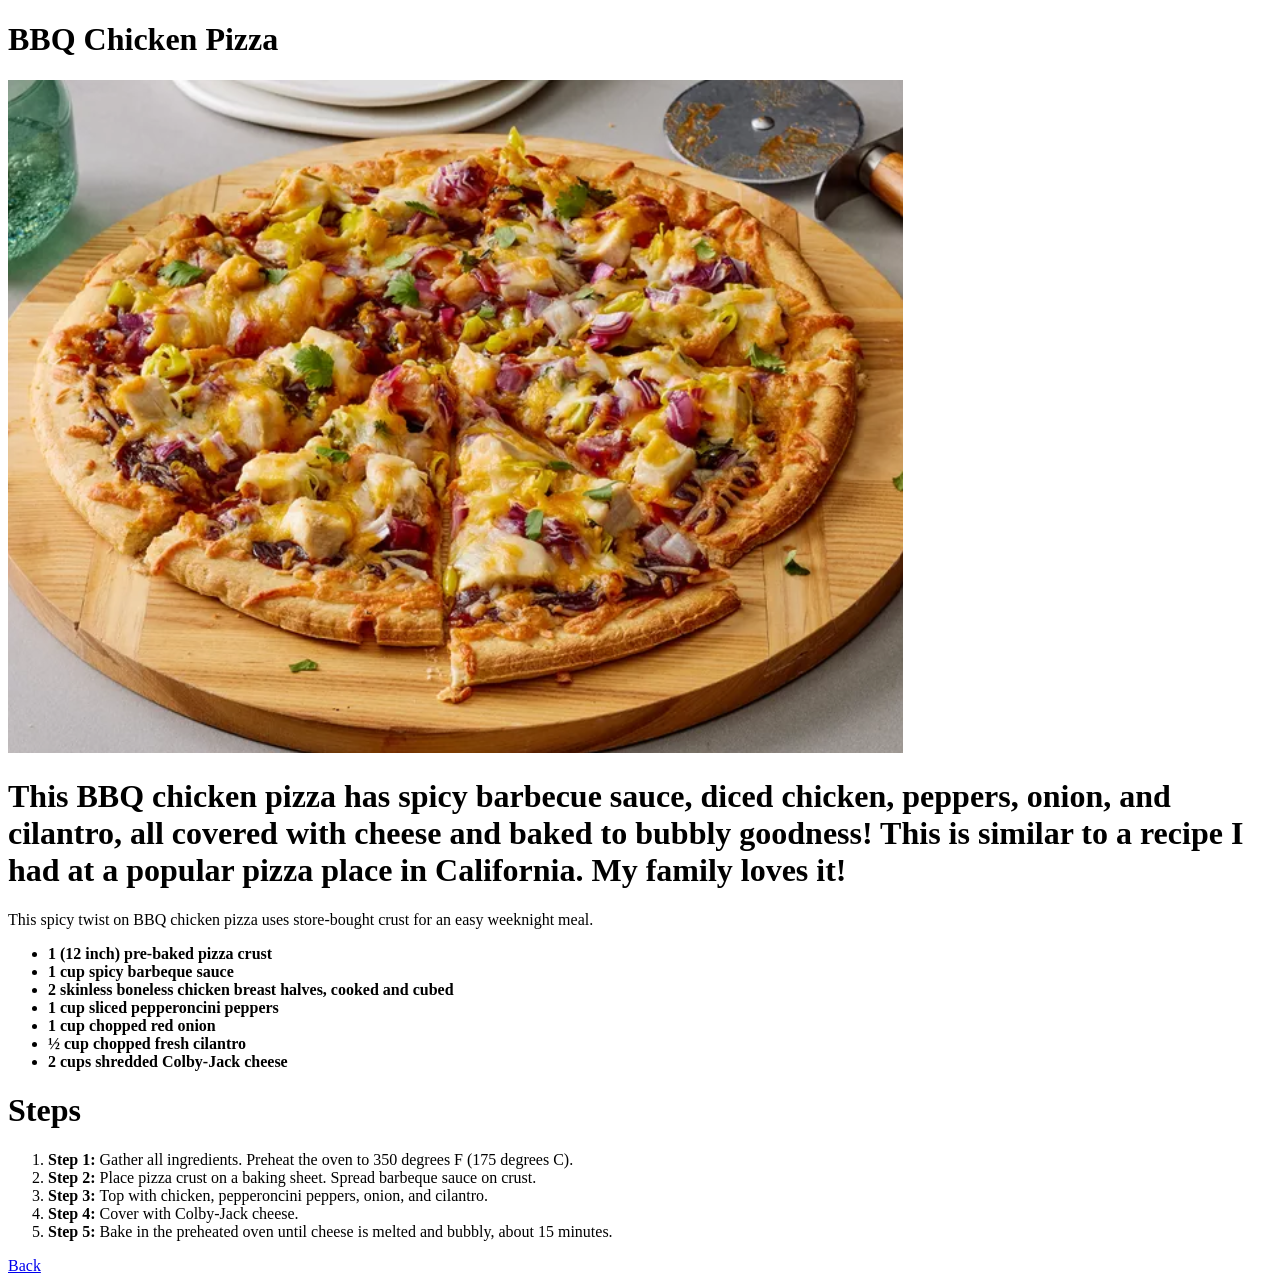
==== BBQ_Chicken_Pizza.html @ 8f9e8586 "added code to other files and finalized project for now" ====
<!DOCTYPE html>
<html lang="en">
<head>
    <meta charset="UTF-8">
    <meta name="viewport" content="width=device-width, initial-scale=1.0">
    <title>Document</title>
</head>


<body>
    <h1>BBQ Chicken Pizza</h1>
    <img src="./images/BbqChickenPizza.png">
    <h1>This BBQ chicken pizza has spicy barbecue sauce, diced chicken, peppers, onion, and cilantro, all covered with cheese and baked to bubbly goodness! This is similar to a recipe I had at a popular pizza place in California. My family loves it!</h1>
    <p>This spicy twist on BBQ chicken pizza uses store-bought crust for an easy weeknight meal.</p>
    <p></p>

    <ul>
        <li><strong>1 (12 inch) pre-baked pizza crust</strong></li>
        <li><strong>1 cup spicy barbeque sauce</strong></li>
        <li><strong>2 skinless boneless chicken breast halves, cooked and cubed</strong></li>
        <li><strong>1 cup sliced pepperoncini peppers</strong></li>
        <li><strong>1 cup chopped red onion</strong></li>
        <li><strong>½ cup chopped fresh cilantro</strong></li>
        <li><strong>2 cups shredded Colby-Jack cheese</strong></li>
    </ul>

    <h1>Steps</h1>
    <ol>
        <li><strong>Step 1: </strong>Gather all ingredients. Preheat the oven to 350 degrees F (175 degrees C).</li>
        <li><strong>Step 2: </strong>Place pizza crust on a baking sheet. Spread barbeque sauce on crust.</li>
        <li><strong>Step 3: </strong>Top with chicken, pepperoncini peppers, onion, and cilantro.</li>
        <li><strong>Step 4: </strong>Cover with Colby-Jack cheese.</li>
        <li><strong>Step 5: </strong>Bake in the preheated oven until cheese is melted and bubbly, about 15 minutes.</li>
    </ol>
    <a href="./index.html">Back</a>
</body>
</html>
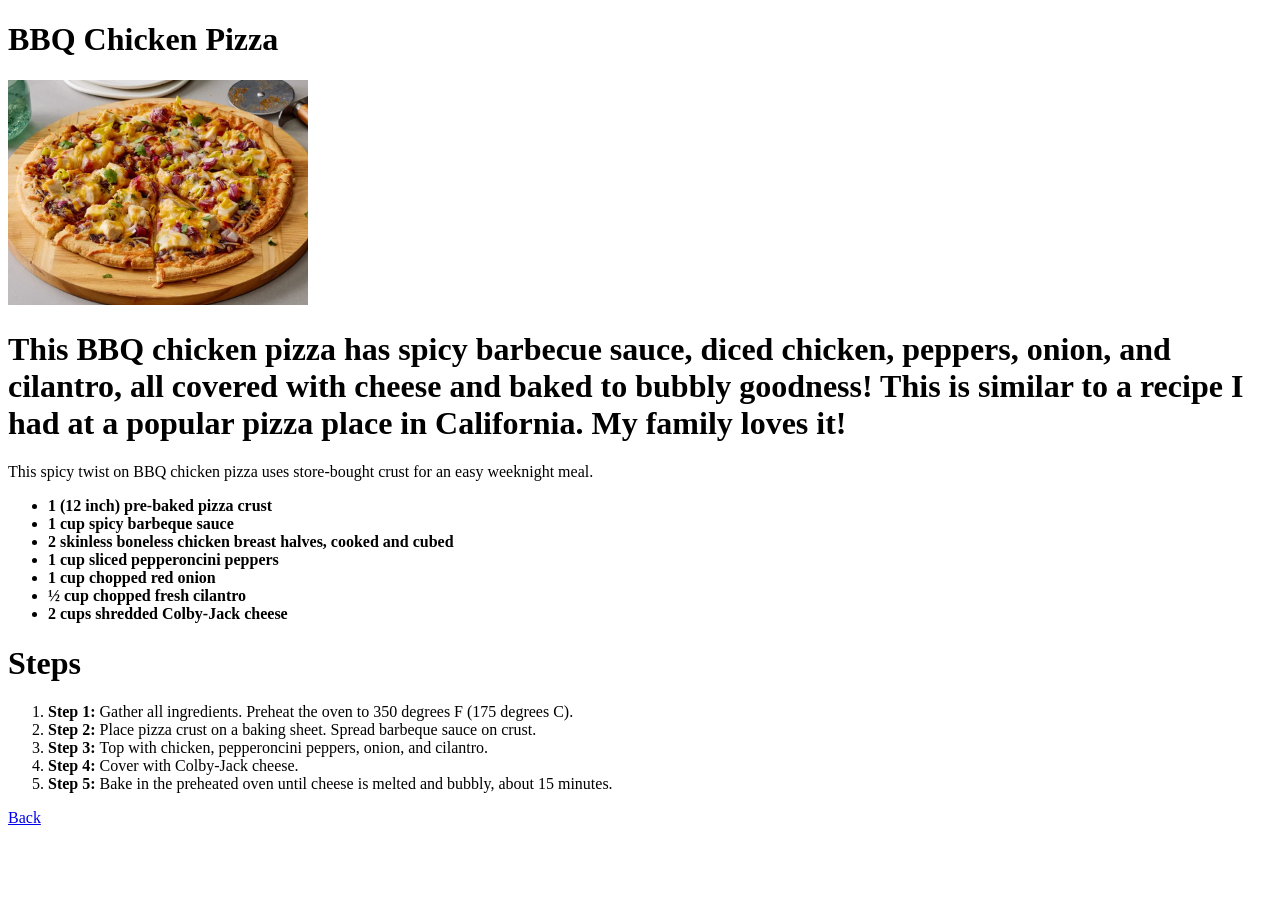
==== commit f8c4ad9f: "edited image width on all files" ====
--- a/BBQ_Chicken_Pizza.html
+++ b/BBQ_Chicken_Pizza.html
@@ -9,7 +9,7 @@
 
 <body>
     <h1>BBQ Chicken Pizza</h1>
-    <img src="./images/BbqChickenPizza.png">
+    <img src="./images/BbqChickenPizza.png" width="300">
     <h1>This BBQ chicken pizza has spicy barbecue sauce, diced chicken, peppers, onion, and cilantro, all covered with cheese and baked to bubbly goodness! This is similar to a recipe I had at a popular pizza place in California. My family loves it!</h1>
     <p>This spicy twist on BBQ chicken pizza uses store-bought crust for an easy weeknight meal.</p>
     <p></p>
